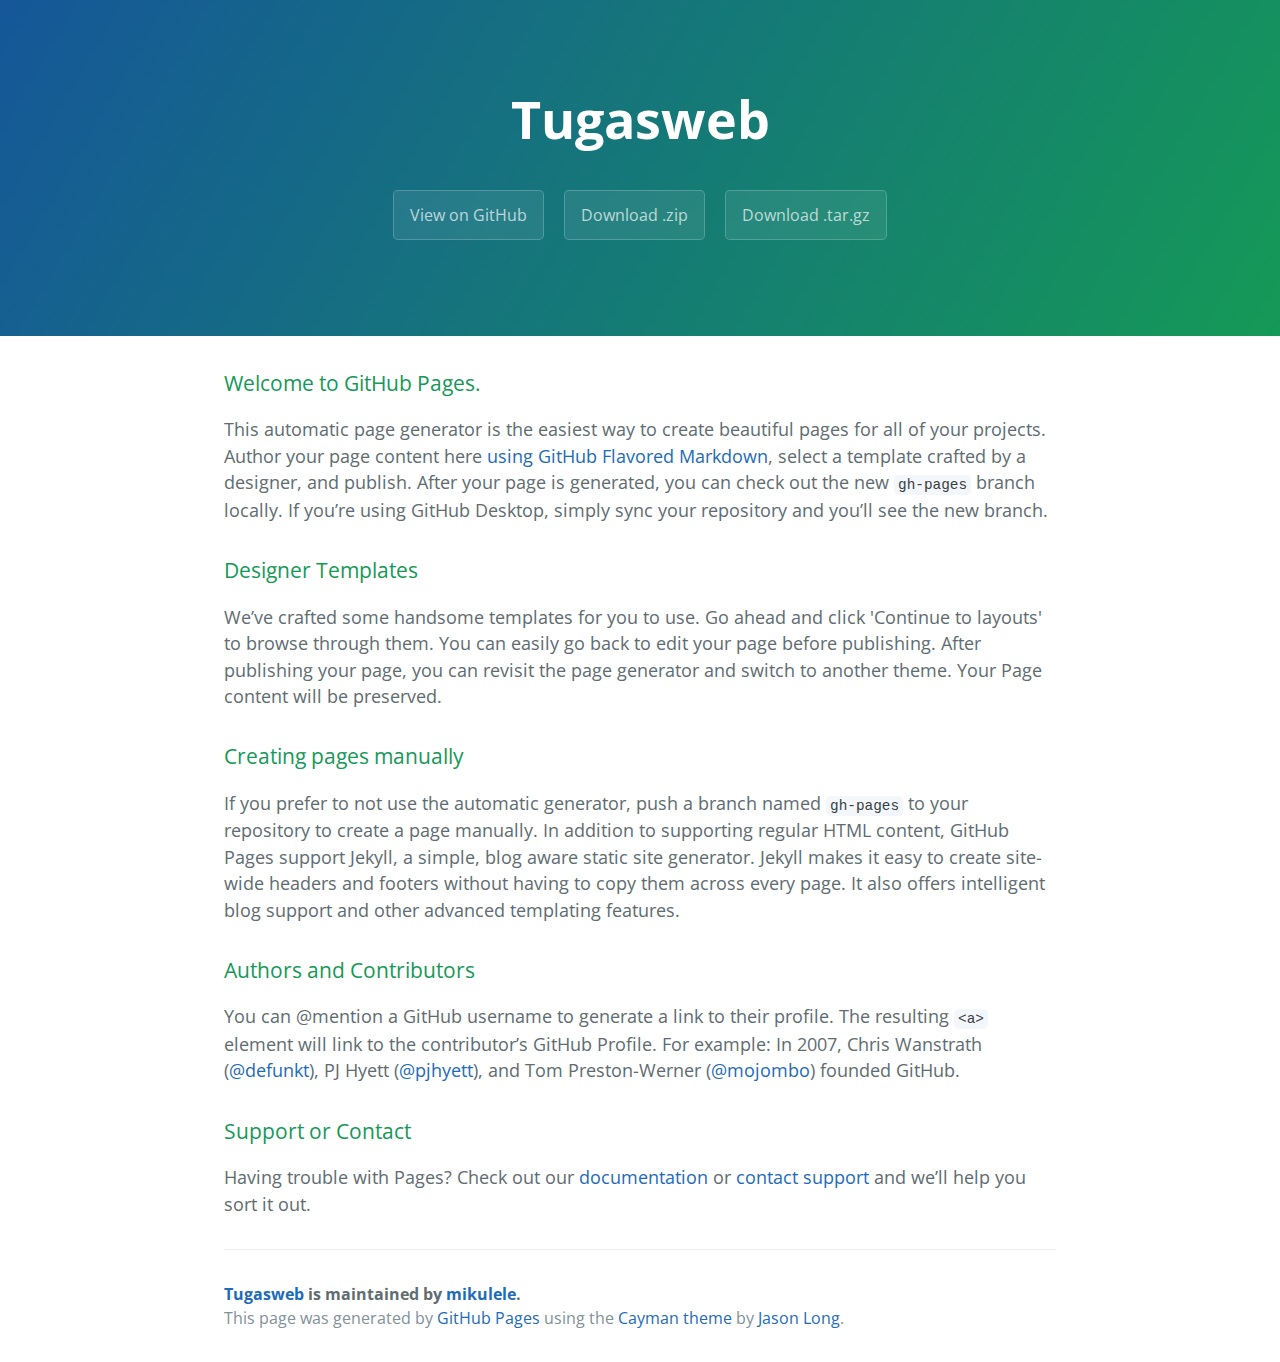
==== index.html @ 9bdfbf26 "Create gh-pages branch via GitHub" ====
<!DOCTYPE html>
<html lang="en-us">
  <head>
    <meta charset="UTF-8">
    <title>Tugasweb by mikulele</title>
    <meta name="viewport" content="width=device-width, initial-scale=1">
    <link rel="stylesheet" type="text/css" href="stylesheets/normalize.css" media="screen">
    <link href='https://fonts.googleapis.com/css?family=Open+Sans:400,700' rel='stylesheet' type='text/css'>
    <link rel="stylesheet" type="text/css" href="stylesheets/stylesheet.css" media="screen">
    <link rel="stylesheet" type="text/css" href="stylesheets/github-light.css" media="screen">
  </head>
  <body>
    <section class="page-header">
      <h1 class="project-name">Tugasweb</h1>
      <h2 class="project-tagline"></h2>
      <a href="https://github.com/mikulele/tugasweb" class="btn">View on GitHub</a>
      <a href="https://github.com/mikulele/tugasweb/zipball/master" class="btn">Download .zip</a>
      <a href="https://github.com/mikulele/tugasweb/tarball/master" class="btn">Download .tar.gz</a>
    </section>

    <section class="main-content">
      <h3>
<a id="welcome-to-github-pages" class="anchor" href="#welcome-to-github-pages" aria-hidden="true"><span aria-hidden="true" class="octicon octicon-link"></span></a>Welcome to GitHub Pages.</h3>

<p>This automatic page generator is the easiest way to create beautiful pages for all of your projects. Author your page content here <a href="https://guides.github.com/features/mastering-markdown/">using GitHub Flavored Markdown</a>, select a template crafted by a designer, and publish. After your page is generated, you can check out the new <code>gh-pages</code> branch locally. If you’re using GitHub Desktop, simply sync your repository and you’ll see the new branch.</p>

<h3>
<a id="designer-templates" class="anchor" href="#designer-templates" aria-hidden="true"><span aria-hidden="true" class="octicon octicon-link"></span></a>Designer Templates</h3>

<p>We’ve crafted some handsome templates for you to use. Go ahead and click 'Continue to layouts' to browse through them. You can easily go back to edit your page before publishing. After publishing your page, you can revisit the page generator and switch to another theme. Your Page content will be preserved.</p>

<h3>
<a id="creating-pages-manually" class="anchor" href="#creating-pages-manually" aria-hidden="true"><span aria-hidden="true" class="octicon octicon-link"></span></a>Creating pages manually</h3>

<p>If you prefer to not use the automatic generator, push a branch named <code>gh-pages</code> to your repository to create a page manually. In addition to supporting regular HTML content, GitHub Pages support Jekyll, a simple, blog aware static site generator. Jekyll makes it easy to create site-wide headers and footers without having to copy them across every page. It also offers intelligent blog support and other advanced templating features.</p>

<h3>
<a id="authors-and-contributors" class="anchor" href="#authors-and-contributors" aria-hidden="true"><span aria-hidden="true" class="octicon octicon-link"></span></a>Authors and Contributors</h3>

<p>You can @mention a GitHub username to generate a link to their profile. The resulting <code>&lt;a&gt;</code> element will link to the contributor’s GitHub Profile. For example: In 2007, Chris Wanstrath (<a href="https://github.com/defunkt" class="user-mention">@defunkt</a>), PJ Hyett (<a href="https://github.com/pjhyett" class="user-mention">@pjhyett</a>), and Tom Preston-Werner (<a href="https://github.com/mojombo" class="user-mention">@mojombo</a>) founded GitHub.</p>

<h3>
<a id="support-or-contact" class="anchor" href="#support-or-contact" aria-hidden="true"><span aria-hidden="true" class="octicon octicon-link"></span></a>Support or Contact</h3>

<p>Having trouble with Pages? Check out our <a href="https://help.github.com/pages">documentation</a> or <a href="https://github.com/contact">contact support</a> and we’ll help you sort it out.</p>

      <footer class="site-footer">
        <span class="site-footer-owner"><a href="https://github.com/mikulele/tugasweb">Tugasweb</a> is maintained by <a href="https://github.com/mikulele">mikulele</a>.</span>

        <span class="site-footer-credits">This page was generated by <a href="https://pages.github.com">GitHub Pages</a> using the <a href="https://github.com/jasonlong/cayman-theme">Cayman theme</a> by <a href="https://twitter.com/jasonlong">Jason Long</a>.</span>
      </footer>

    </section>

  
  </body>
</html>
---- stylesheets/stylesheet.css ----
* {
  box-sizing: border-box; }

body {
  padding: 0;
  margin: 0;
  font-family: "Open Sans", "Helvetica Neue", Helvetica, Arial, sans-serif;
  font-size: 16px;
  line-height: 1.5;
  color: #606c71; }

a {
  color: #1e6bb8;
  text-decoration: none; }
  a:hover {
    text-decoration: underline; }

.btn {
  display: inline-block;
  margin-bottom: 1rem;
  color: rgba(255, 255, 255, 0.7);
  background-color: rgba(255, 255, 255, 0.08);
  border-color: rgba(255, 255, 255, 0.2);
  border-style: solid;
  border-width: 1px;
  border-radius: 0.3rem;
  transition: color 0.2s, background-color 0.2s, border-color 0.2s; }
  .btn + .btn {
    margin-left: 1rem; }

.btn:hover {
  color: rgba(255, 255, 255, 0.8);
  text-decoration: none;
  background-color: rgba(255, 255, 255, 0.2);
  border-color: rgba(255, 255, 255, 0.3); }

@media screen and (min-width: 64em) {
  .btn {
    padding: 0.75rem 1rem; } }

@media screen and (min-width: 42em) and (max-width: 64em) {
  .btn {
    padding: 0.6rem 0.9rem;
    font-size: 0.9rem; } }

@media screen and (max-width: 42em) {
  .btn {
    display: block;
    width: 100%;
    padding: 0.75rem;
    font-size: 0.9rem; }
    .btn + .btn {
      margin-top: 1rem;
      margin-left: 0; } }

.page-header {
  color: #fff;
  text-align: center;
  background-color: #159957;
  background-image: linear-gradient(120deg, #155799, #159957); }

@media screen and (min-width: 64em) {
  .page-header {
    padding: 5rem 6rem; } }

@media screen and (min-width: 42em) and (max-width: 64em) {
  .page-header {
    padding: 3rem 4rem; } }

@media screen and (max-width: 42em) {
  .page-header {
    padding: 2rem 1rem; } }

.project-name {
  margin-top: 0;
  margin-bottom: 0.1rem; }

@media screen and (min-width: 64em) {
  .project-name {
    font-size: 3.25rem; } }

@media screen and (min-width: 42em) and (max-width: 64em) {
  .project-name {
    font-size: 2.25rem; } }

@media screen and (max-width: 42em) {
  .project-name {
    font-size: 1.75rem; } }

.project-tagline {
  margin-bottom: 2rem;
  font-weight: normal;
  opacity: 0.7; }

@media screen and (min-width: 64em) {
  .project-tagline {
    font-size: 1.25rem; } }

@media screen and (min-width: 42em) and (max-width: 64em) {
  .project-tagline {
    font-size: 1.15rem; } }

@media screen and (max-width: 42em) {
  .project-tagline {
    font-size: 1rem; } }

.main-content :first-child {
  margin-top: 0; }
.main-content img {
  max-width: 100%; }
.main-content h1, .main-content h2, .main-content h3, .main-content h4, .main-content h5, .main-content h6 {
  margin-top: 2rem;
  margin-bottom: 1rem;
  font-weight: normal;
  color: #159957; }
.main-content p {
  margin-bottom: 1em; }
.main-content code {
  padding: 2px 4px;
  font-family: Consolas, "Liberation Mono", Menlo, Courier, monospace;
  font-size: 0.9rem;
  color: #383e41;
  background-color: #f3f6fa;
  border-radius: 0.3rem; }
.main-content pre {
  padding: 0.8rem;
  margin-top: 0;
  margin-bottom: 1rem;
  font: 1rem Consolas, "Liberation Mono", Menlo, Courier, monospace;
  color: #567482;
  word-wrap: normal;
  background-color: #f3f6fa;
  border: solid 1px #dce6f0;
  border-radius: 0.3rem; }
  .main-content pre > code {
    padding: 0;
    margin: 0;
    font-size: 0.9rem;
    color: #567482;
    word-break: normal;
    white-space: pre;
    background: transparent;
    border: 0; }
.main-content .highlight {
  margin-bottom: 1rem; }
  .main-content .highlight pre {
    margin-bottom: 0;
    word-break: normal; }
.main-content .highlight pre, .main-content pre {
  padding: 0.8rem;
  overflow: auto;
  font-size: 0.9rem;
  line-height: 1.45;
  border-radius: 0.3rem; }
.main-content pre code, .main-content pre tt {
  display: inline;
  max-width: initial;
  padding: 0;
  margin: 0;
  overflow: initial;
  line-height: inherit;
  word-wrap: normal;
  background-color: transparent;
  border: 0; }
  .main-content pre code:before, .main-content pre code:after, .main-content pre tt:before, .main-content pre tt:after {
    content: normal; }
.main-content ul, .main-content ol {
  margin-top: 0; }
.main-content blockquote {
  padding: 0 1rem;
  margin-left: 0;
  color: #819198;
  border-left: 0.3rem solid #dce6f0; }
  .main-content blockquote > :first-child {
    margin-top: 0; }
  .main-content blockquote > :last-child {
    margin-bottom: 0; }
.main-content table {
  display: block;
  width: 100%;
  overflow: auto;
  word-break: normal;
  word-break: keep-all; }
  .main-content table th {
    font-weight: bold; }
  .main-content table th, .main-content table td {
    padding: 0.5rem 1rem;
    border: 1px solid #e9ebec; }
.main-content dl {
  padding: 0; }
  .main-content dl dt {
    padding: 0;
    margin-top: 1rem;
    font-size: 1rem;
    font-weight: bold; }
  .main-content dl dd {
    padding: 0;
    margin-bottom: 1rem; }
.main-content hr {
  height: 2px;
  padding: 0;
  margin: 1rem 0;
  background-color: #eff0f1;
  border: 0; }

@media screen and (min-width: 64em) {
  .main-content {
    max-width: 64rem;
    padding: 2rem 6rem;
    margin: 0 auto;
    font-size: 1.1rem; } }

@media screen and (min-width: 42em) and (max-width: 64em) {
  .main-content {
    padding: 2rem 4rem;
    font-size: 1.1rem; } }

@media screen and (max-width: 42em) {
  .main-content {
    padding: 2rem 1rem;
    font-size: 1rem; } }

.site-footer {
  padding-top: 2rem;
  margin-top: 2rem;
  border-top: solid 1px #eff0f1; }

.site-footer-owner {
  display: block;
  font-weight: bold; }

.site-footer-credits {
  color: #819198; }

@media screen and (min-width: 64em) {
  .site-footer {
    font-size: 1rem; } }

@media screen and (min-width: 42em) and (max-width: 64em) {
  .site-footer {
    font-size: 1rem; } }

@media screen and (max-width: 42em) {
  .site-footer {
    font-size: 0.9rem; } }
---- stylesheets/github-light.css ----
/*
The MIT License (MIT)

Copyright (c) 2016 GitHub, Inc.

Permission is hereby granted, free of charge, to any person obtaining a copy
of this software and associated documentation files (the "Software"), to deal
in the Software without restriction, including without limitation the rights
to use, copy, modify, merge, publish, distribute, sublicense, and/or sell
copies of the Software, and to permit persons to whom the Software is
furnished to do so, subject to the following conditions:

The above copyright notice and this permission notice shall be included in all
copies or substantial portions of the Software.

THE SOFTWARE IS PROVIDED "AS IS", WITHOUT WARRANTY OF ANY KIND, EXPRESS OR
IMPLIED, INCLUDING BUT NOT LIMITED TO THE WARRANTIES OF MERCHANTABILITY,
FITNESS FOR A PARTICULAR PURPOSE AND NONINFRINGEMENT. IN NO EVENT SHALL THE
AUTHORS OR COPYRIGHT HOLDERS BE LIABLE FOR ANY CLAIM, DAMAGES OR OTHER
LIABILITY, WHETHER IN AN ACTION OF CONTRACT, TORT OR OTHERWISE, ARISING FROM,
OUT OF OR IN CONNECTION WITH THE SOFTWARE OR THE USE OR OTHER DEALINGS IN THE
SOFTWARE.

*/

.pl-c /* comment */ {
  color: #969896;
}

.pl-c1 /* constant, variable.other.constant, support, meta.property-name, support.constant, support.variable, meta.module-reference, markup.raw, meta.diff.header */,
.pl-s .pl-v /* string variable */ {
  color: #0086b3;
}

.pl-e /* entity */,
.pl-en /* entity.name */ {
  color: #795da3;
}

.pl-smi /* variable.parameter.function, storage.modifier.package, storage.modifier.import, storage.type.java, variable.other */,
.pl-s .pl-s1 /* string source */ {
  color: #333;
}

.pl-ent /* entity.name.tag */ {
  color: #63a35c;
}

.pl-k /* keyword, storage, storage.type */ {
  color: #a71d5d;
}

.pl-s /* string */,
.pl-pds /* punctuation.definition.string, string.regexp.character-class */,
.pl-s .pl-pse .pl-s1 /* string punctuation.section.embedded source */,
.pl-sr /* string.regexp */,
.pl-sr .pl-cce /* string.regexp constant.character.escape */,
.pl-sr .pl-sre /* string.regexp source.ruby.embedded */,
.pl-sr .pl-sra /* string.regexp string.regexp.arbitrary-repitition */ {
  color: #183691;
}

.pl-v /* variable */ {
  color: #ed6a43;
}

.pl-id /* invalid.deprecated */ {
  color: #b52a1d;
}

.pl-ii /* invalid.illegal */ {
  color: #f8f8f8;
  background-color: #b52a1d;
}

.pl-sr .pl-cce /* string.regexp constant.character.escape */ {
  font-weight: bold;
  color: #63a35c;
}

.pl-ml /* markup.list */ {
  color: #693a17;
}

.pl-mh /* markup.heading */,
.pl-mh .pl-en /* markup.heading entity.name */,
.pl-ms /* meta.separator */ {
  font-weight: bold;
  color: #1d3e81;
}

.pl-mq /* markup.quote */ {
  color: #008080;
}

.pl-mi /* markup.italic */ {
  font-style: italic;
  color: #333;
}

.pl-mb /* markup.bold */ {
  font-weight: bold;
  color: #333;
}

.pl-md /* markup.deleted, meta.diff.header.from-file */ {
  color: #bd2c00;
  background-color: #ffecec;
}

.pl-mi1 /* markup.inserted, meta.diff.header.to-file */ {
  color: #55a532;
  background-color: #eaffea;
}

.pl-mdr /* meta.diff.range */ {
  font-weight: bold;
  color: #795da3;
}

.pl-mo /* meta.output */ {
  color: #1d3e81;
}
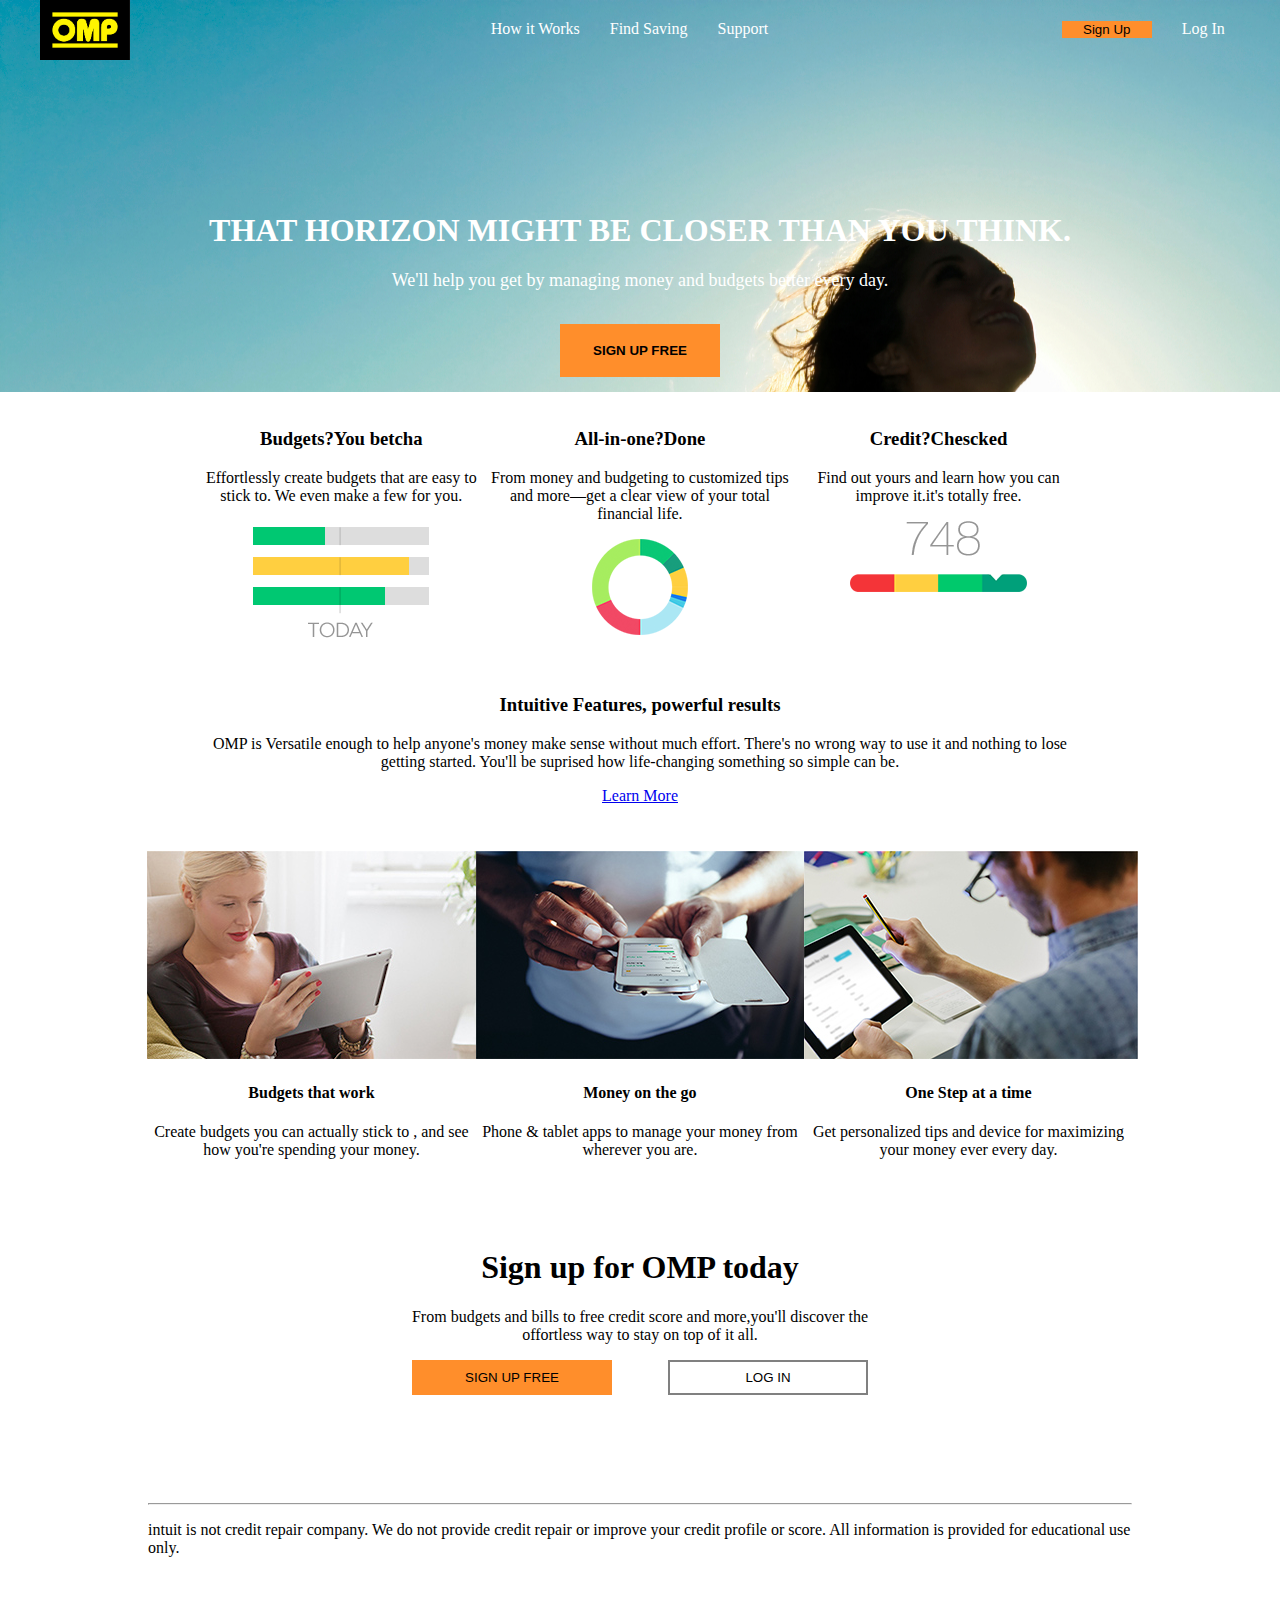
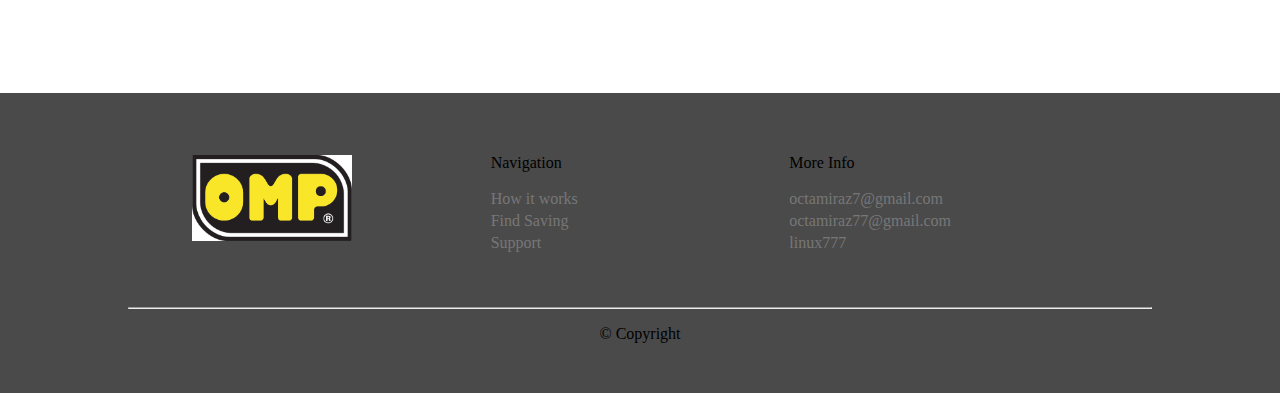
==== commit e4ffa98d: "Add files via upload" ====
--- a/index.html
+++ b/index.html
@@ -1,57 +1,155 @@
-<!DOCTYPE html>
-<html lang="en-us">
-  <head>
-    <meta charset="UTF-8">
-    <title>Tugasweb by mikulele</title>
-    <meta name="viewport" content="width=device-width, initial-scale=1">
-    <link rel="stylesheet" type="text/css" href="stylesheets/normalize.css" media="screen">
-    <link href='https://fonts.googleapis.com/css?family=Open+Sans:400,700' rel='stylesheet' type='text/css'>
-    <link rel="stylesheet" type="text/css" href="stylesheets/stylesheet.css" media="screen">
-    <link rel="stylesheet" type="text/css" href="stylesheets/github-light.css" media="screen">
-  </head>
-  <body>
-    <section class="page-header">
-      <h1 class="project-name">Tugasweb</h1>
-      <h2 class="project-tagline"></h2>
-      <a href="https://github.com/mikulele/tugasweb" class="btn">View on GitHub</a>
-      <a href="https://github.com/mikulele/tugasweb/zipball/master" class="btn">Download .zip</a>
-      <a href="https://github.com/mikulele/tugasweb/tarball/master" class="btn">Download .tar.gz</a>
-    </section>
-
-    <section class="main-content">
-      <h3>
-<a id="welcome-to-github-pages" class="anchor" href="#welcome-to-github-pages" aria-hidden="true"><span aria-hidden="true" class="octicon octicon-link"></span></a>Welcome to GitHub Pages.</h3>
-
-<p>This automatic page generator is the easiest way to create beautiful pages for all of your projects. Author your page content here <a href="https://guides.github.com/features/mastering-markdown/">using GitHub Flavored Markdown</a>, select a template crafted by a designer, and publish. After your page is generated, you can check out the new <code>gh-pages</code> branch locally. If you’re using GitHub Desktop, simply sync your repository and you’ll see the new branch.</p>
-
-<h3>
-<a id="designer-templates" class="anchor" href="#designer-templates" aria-hidden="true"><span aria-hidden="true" class="octicon octicon-link"></span></a>Designer Templates</h3>
-
-<p>We’ve crafted some handsome templates for you to use. Go ahead and click 'Continue to layouts' to browse through them. You can easily go back to edit your page before publishing. After publishing your page, you can revisit the page generator and switch to another theme. Your Page content will be preserved.</p>
-
-<h3>
-<a id="creating-pages-manually" class="anchor" href="#creating-pages-manually" aria-hidden="true"><span aria-hidden="true" class="octicon octicon-link"></span></a>Creating pages manually</h3>
-
-<p>If you prefer to not use the automatic generator, push a branch named <code>gh-pages</code> to your repository to create a page manually. In addition to supporting regular HTML content, GitHub Pages support Jekyll, a simple, blog aware static site generator. Jekyll makes it easy to create site-wide headers and footers without having to copy them across every page. It also offers intelligent blog support and other advanced templating features.</p>
-
-<h3>
-<a id="authors-and-contributors" class="anchor" href="#authors-and-contributors" aria-hidden="true"><span aria-hidden="true" class="octicon octicon-link"></span></a>Authors and Contributors</h3>
-
-<p>You can @mention a GitHub username to generate a link to their profile. The resulting <code>&lt;a&gt;</code> element will link to the contributor’s GitHub Profile. For example: In 2007, Chris Wanstrath (<a href="https://github.com/defunkt" class="user-mention">@defunkt</a>), PJ Hyett (<a href="https://github.com/pjhyett" class="user-mention">@pjhyett</a>), and Tom Preston-Werner (<a href="https://github.com/mojombo" class="user-mention">@mojombo</a>) founded GitHub.</p>
-
-<h3>
-<a id="support-or-contact" class="anchor" href="#support-or-contact" aria-hidden="true"><span aria-hidden="true" class="octicon octicon-link"></span></a>Support or Contact</h3>
-
-<p>Having trouble with Pages? Check out our <a href="https://help.github.com/pages">documentation</a> or <a href="https://github.com/contact">contact support</a> and we’ll help you sort it out.</p>
-
-      <footer class="site-footer">
-        <span class="site-footer-owner"><a href="https://github.com/mikulele/tugasweb">Tugasweb</a> is maintained by <a href="https://github.com/mikulele">mikulele</a>.</span>
-
-        <span class="site-footer-credits">This page was generated by <a href="https://pages.github.com">GitHub Pages</a> using the <a href="https://github.com/jasonlong/cayman-theme">Cayman theme</a> by <a href="https://twitter.com/jasonlong">Jason Long</a>.</span>
-      </footer>
-
-    </section>
-
-  
-  </body>
-</html>
+<!DOCTYPE html>
+<html>
+<head>
+	<title>OMP</title>
+	<link rel="stylesheet" type="text/css" href="style.css">
+</head>
+<body>
+
+	<nav>
+		<div class="conteiner">
+		<div class="wrapper">
+		<div class="atas">
+		<div class="isi">
+		<div class="isi1">
+			<ul>
+				<a href="index.html"><img src="img/omp.png" width="90px"></a>
+			</ul>
+		</div>
+		</div>
+
+		<div class="isi">
+		<div class="isi2">
+			<ul>
+				<li><a href="#">How it Works</a>
+					<ul>
+						<li><a href="#">OMP</a></li>
+						<li><a href="#">OMP Bills</a></li>
+					</ul>
+				</li>
+				<li><a href="#">Find Saving</a></li>
+				<li><a href="#">Support</a></li>
+			</ul>
+		</div>
+		</div>
+
+		<div class="isi">
+		<div class="isi3">
+			<ul>
+				<li><a href="#"><button class="btn">Sign Up</button></a></li>
+				<li><a href="login.html">Log In</a></li>
+			</ul>
+		</div>
+		</div>
+		</div>
+		</div>
+		</div>
+	</nav>
+
+<header>
+	<div class="conteiner">
+	<div class="content">
+		<h1><br><br><br><br> THAT HORIZON MIGHT BE CLOSER THAN YOU THINK.</h1>
+		<p style="font-size: 18px;">We'll help you get by managing money and budgets better every day.</p>
+		<a href="#"><button class="btn2"><h4>SIGN UP FREE</h4></button></a>
+	</div>
+	</div>
+</header>
+
+<div class="why">
+<div class="why1">
+	<div class="why2"><br>
+		<h3>Budgets?You betcha</h3>
+		<p> Effortlessly create budgets that
+			are easy to stick to. We even make a few for you.</p>
+			<img src="img/budgets-small_1.png">
+	</div>
+	<div class="aneh1">
+	<div class="why2">
+		<h3>All-in-one?Done</h3>
+		<p>From money and budgeting to customized tips and more—get a clear view of your total financial life.</p>
+		<img src="img/icon-all-in-one-5_1.png">
+	</div>
+	</div>
+	<div class="aneh2">
+	<div class="why2">
+		<h3>Credit?Chescked</h3>
+		<p>Find out yours and learn how you can  improve it.it's totally free.</p>
+		<img src="img/icon-credit-checked-5_1.png">
+	</div>
+	</div>
+	</div>
+	</div>
+
+	<div class="bawah">
+	<div class="why1">
+	<div class="bawah2">
+		<h3>Intuitive Features, powerful results</h3>
+		<p>OMP is Versatile enough to help anyone's money make sense without much effort. There's no wrong way to use it and nothing to lose getting started. You'll be suprised how life-changing something so simple can be.</p>
+		<p><a href="#">Learn More</a></p>
+	</div>
+	</div>
+	</div>
+
+	<div class="akhir">
+	<div class="why2">
+		<img src="img/woman-holding-mobile.jpg">
+		<h4>Budgets that  work</h4>
+		<p>Create budgets you can  actually stick to , and see how you're spending your money.</p>
+	</div>
+	<div class="why2">
+		<img src="img/man-holding-mobile.jpg">
+		<h4>Money on the go</h4>
+		<p>Phone & tablet apps to manage your money from wherever you are.</p>
+	</div>
+	<div class="why2">
+		<img src="img/man-holding-mobile-pen.jpg">
+		<h4>One Step at a time</h4>
+		<p>Get personalized tips and device for maximizing your money ever every day.</p>
+	</div>
+	</div>
+
+	<div class="lieur">
+		<h1><br><br>Sign up for OMP today</h1>
+		<p>From budgets and bills to free credit score and more,you'll discover the offortless way to stay on top of it all.</p>
+	<div class="lieur2">
+		<a href="#"><button class="btnh">SIGN UP FREE</button></a>
+	</div>
+	<div class="lieur2">
+		<a href="login.html"><button class="btnh2">LOG IN</button></a>
+	</div>
+	</div>
+
+	<div class="bla">
+	<div class="bla2">
+	<hr>
+		<p>intuit is not  credit repair company. We do not provide credit repair or improve your credit profile or score. All information is provided for educational use only.</p>
+	</div>
+	</div>
+
+	
+<div class="footer">
+	<div class="wrapper2">
+		<div class="footer2">
+			<a href="index.html"><img src="img/omp-logo.png" width="160px" style="margin: 62px 0px;"></a>
+		</div>
+		<div class="footer2" style="margin : 45px 0px;">
+			<p>Navigation</p>
+			<li><a href="#">How it works</a></li>
+			<li><a href="#">Find Saving</a></li>
+			<li><a href="#">Support</a></li>
+		</div>
+		<div class="footer2"  style="margin : 45px 0px;">
+			<p>More Info</p>
+			<li><a href="#">octamiraz7@gmail.com</a></li>
+			<li><a href="#">octamiraz77@gmail.com</a></li>
+			<li><a href="#">linux777</a></li>
+		</div>
+	</div>
+	<div class="copy">
+		<hr>
+	<p>&copy; Copyright</p>
+	</div>
+</div>
+</body>
+</html>--- a/style.css
+++ b/style.css
@@ -0,0 +1,218 @@
+
+body{
+	margin: 0 ;
+}
+.isi{
+ 	float: left;
+ 	width: 33.33%;
+ 	margin: 0 auto;
+ 	padding: 0 auto;
+ }
+ .isi1 li{
+ 	float: left;
+ }
+ .isi2{
+ 	float: right;
+ 	padding-right: 30px;
+ }
+ .isi3{
+ 	float: right;
+ }
+  .conteiner{
+ 	width: 100%;
+ 	margin: 0 auto;
+ 	padding: 0 auto;
+ }
+ .wrapper2{
+ 	width: 70%;
+ 	margin: 0 auto;
+ 	padding: 0 auto;
+ }
+ nav .wrapper ul {
+ 	list-style: none;
+ }
+  nav .wrapper li{
+ 	float: left;
+ }
+ nav .wrapper li a{
+ 	text-decoration: none;
+ 	color: #fff;
+ }
+ nav .wrapper li a:hover{
+ 	border-bottom: solid #3DFFB4;
+ 	transition: .2s ease;
+ }
+.isi ul ul{
+	background:#a4a4a4;
+	position: absolute;
+	width: 100%;
+	visibility: hidden;
+	opacity: 0;
+	transition: opacity .3s ease;
+	padding: 12px 0px;
+}
+.isi ul li {
+	display: inline-block;
+	position: relative; 
+	padding: 20px 15px;
+}
+.isi ul li:hover>ul{
+	visibility: visible;
+	opacity: 1;
+}
+.isi li li {
+	width: 100%;
+	padding: 4px 10px;
+}
+ .isi ul{
+ 	margin: 0;
+ 	padding: 0px 40px;
+ }
+ a .btn	{
+ 	background:#FF8E2B;
+ 	max-height: 30px;
+ 	width: 90px;
+ 	cursor: pointer;
+ 	border: transparent;
+ }
+ a .btn:hover{
+ 	background:#FF7200;
+ 	transition: .3s ease;
+ }
+ .content{
+ 	clear: both;
+ 	text-align: center;
+ 	color: #fff;
+ }
+ a .btn2{
+ 	background:#FF8E2B;
+ 	height-bottom: 50px;
+ 	width: 160px;
+ 	margin: 15px;
+ 	cursor: pointer;
+ 	border: transparent;
+
+ }
+ a .btn2:hover {
+ 	background:#FF7200;
+ 	transition: .3s ease;
+ }
+ .why{
+ 	width: 70%;
+ 	margin: 0 auto;
+ 	padding: 0 auto;
+ }
+ .why1{
+ 	clear: both;
+ 	text-align: center;
+ }
+
+ .why2{
+ 	float:left; 
+ 	width: 33.33%;
+ 	margin: 0 auto;
+ 	padding:0 auto;
+ }
+ .aneh1{
+ 	padding-top: 18px;
+ }
+ .bawah{
+ 	width: 70%;
+ 	margin: 0 auto;
+ 	padding: 0 auto;
+ }
+ .bawah2{
+ 	padding: 30px 0px;
+ }
+.akhir {
+	width: 77%;
+	margin: 0 auto;
+	padding: 0 auto;
+	text-align: center;
+}
+.lieur{
+	clear: both;
+	width: 40%;
+	margin: 0 auto;
+	padding: 0 auto;
+	text-align: center;
+}
+.lieur2{
+	float: left;
+	width: 50%;
+	margin: 0 auto;
+	padding: 0 auto;
+}
+.btnh{
+	background:#FF8E2B;
+	width: 200px;
+	height: 35px;
+	cursor: pointer;
+	border: none;
+}
+.btnh:hover{
+	background:#FF7200;
+	transition: .3s ease;
+}
+.btnh2{
+	background:transparent;
+	width: 200px;
+	height: 35px;
+	cursor: pointer;
+	border: solid 2px grey;	
+}
+.btnh2:hover{
+	background: #000;
+	transition: .3s ease;
+	color: #fff;
+}
+nav .conteiner .wrapper .atas .isi{
+	background:transparent;
+}
+header {
+	background-image: url('img/people-who-enjoy-life-will-live-longer.jpg');
+}
+.bla{
+	clear: both;
+	width: 80%;
+	margin: 0 auto;
+	padding: 0 auto;
+	font-size:16px; 
+
+}
+.bla2{
+	margin: 20px;
+	padding: 100px 0px;
+}
+
+.footer	{
+	clear: both;
+	width: 100%
+	margin:0 auto;
+	padding: 0 auto;
+	background-color: #4a4a4a;
+	height: 300px;
+}
+
+.footer2{
+	width: 33.33%;
+	float: left;
+	margin: 0 auto;
+	padding: 0 auto;
+}
+
+.footer li{
+	list-style: none;
+	padding: 2px 0px;
+}
+.footer li a{
+	text-decoration: none;
+	color: #777;
+}
+.copy{
+	clear: both;
+	width: 80%;
+	margin: 0 auto;
+	padding: 0 auto;
+	text-align:center;
+}